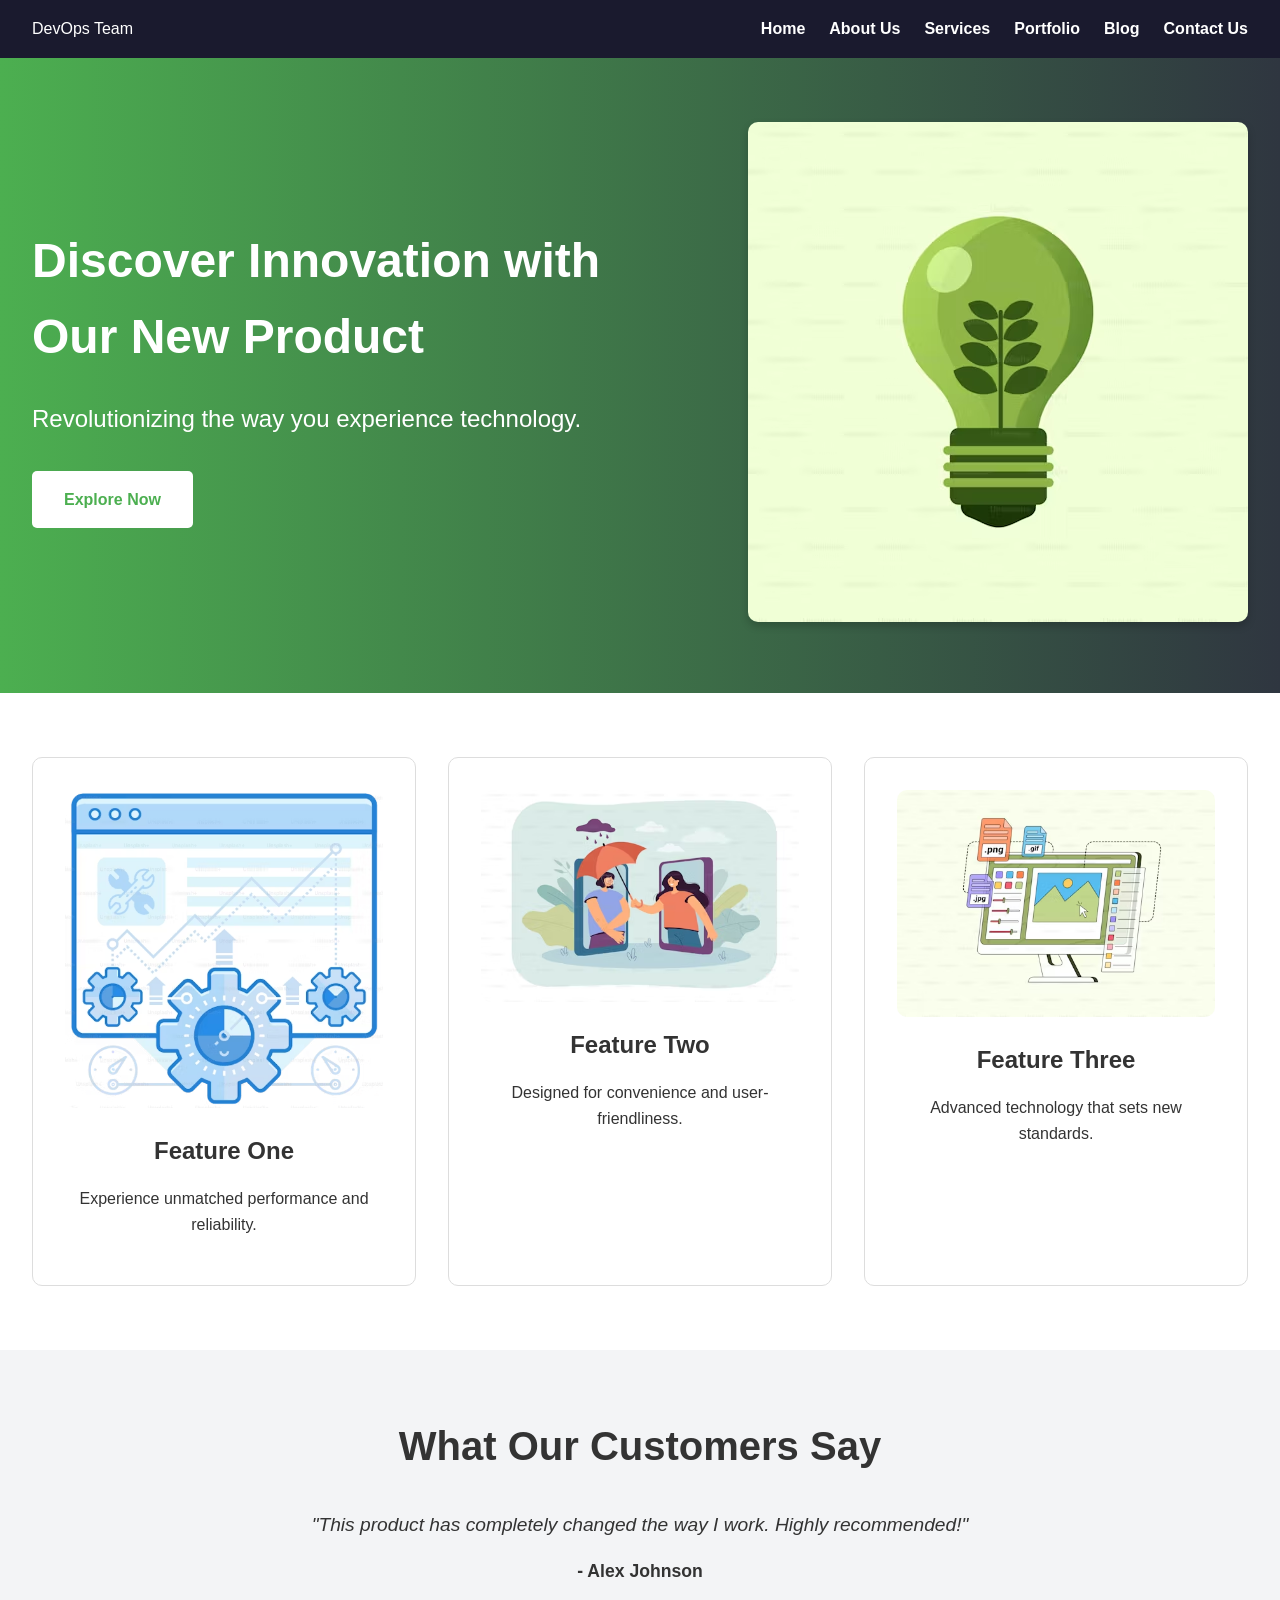
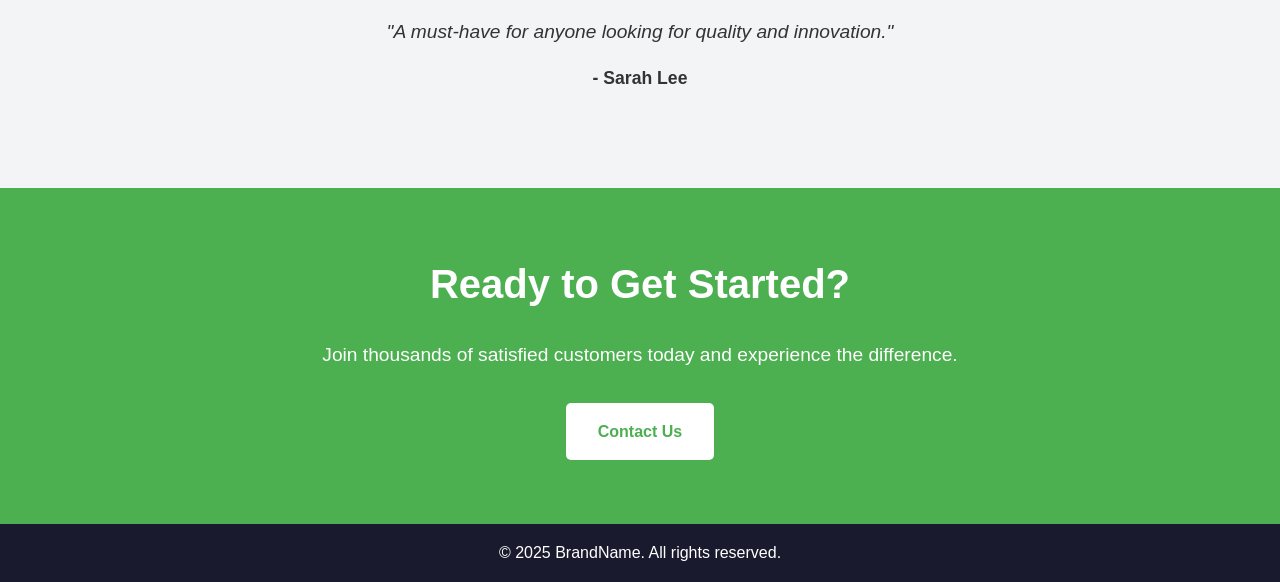
==== src/index.html @ 612efc56 "changes" ====
<!DOCTYPE html>
<html lang="en">
<head>
    <meta charset="UTF-8">
    <meta name="viewport" content="width=device-width, initial-scale=1.0">
    <title>Home | New Product</title>
    <link rel="stylesheet" href="../styles/index.css">
  
</head>
<body>
    <header class="header">
        <nav class="navbar">
            <div class="logo">DevOps Team</div>
            <ul class="nav-links">
                <li><a href="index.html">Home</a></li>
                <li><a href="">About Us</a></li>
                <li><a href="">Services</a></li>
                <li><a href="">Portfolio</a></li>
                <li><a href="">Blog</a></li>
                <li><a href="">Contact Us</a></li>
            </ul>
        </nav>
    </header>

    <main>
        <section class="hero">
            <div class="hero-content">
                <h1>Discover Innovation with Our New Product</h1>
                <p>Revolutionizing the way you experience technology.</p>
                <a href="" class="cta-button">Explore Now</a>
            </div>
            <div class="hero-image">
                <img src="../assets/hero-image.avif" alt="Innovative Product">
            </div>
        </section>

        <section class="features">
            <div class="feature">
                <img src="../assets/feature1.avif" alt="Feature 1">
                <h3>Feature One</h3>
                <p>Experience unmatched performance and reliability.</p>
            </div>
            <div class="feature">
                <img src="../assets/feature2.avif" alt="Feature 2">
                <h3>Feature Two</h3>
                <p>Designed for convenience and user-friendliness.</p>
            </div>
            <div class="feature">
                <img src="../assets/feature3.avif" alt="Feature 3">
                <h3>Feature Three</h3>
                <p>Advanced technology that sets new standards.</p>
            </div>
        </section>

        <section class="testimonials">
            <h2>What Our Customers Say</h2>
            <div class="testimonial">
                <p>"This product has completely changed the way I work. Highly recommended!"</p>
                <h4>- Alex Johnson</h4>
            </div>
            <div class="testimonial">
                <p>"A must-have for anyone looking for quality and innovation."</p>
                <h4>- Sarah Lee</h4>
            </div>
        </section>

        <section class="cta-section">
            <h2>Ready to Get Started?</h2>
            <p>Join thousands of satisfied customers today and experience the difference.</p>
            <a href="" class="cta-button">Contact Us</a>
        </section>
    </main>

    <footer class="footer">
        <p>&copy; 2025 BrandName. All rights reserved.</p>
    </footer>
</body>
</html>
---- styles/index.css ----
/* General Reset */ 
        body {
            margin: 0;
            font-family: poppins, sans-serif;
            line-height: 1.6;
            color: #333;
            background-color: #f9f9f9;
        }
        
        h1, h2, h3, h4 {
            margin: 0;
        }
        
        /* Header */
        .header {
            background-color: #1a1a2e;
            color: #fff;
            padding: 1rem 2rem;
            position: sticky;
            top: 0;
            z-index: 1000;
        }
        
        .navbar {
            display: flex;
            justify-content: space-between;
            align-items: center;
        }
        
        .nav-links {
            list-style: none;
            display: flex;
            gap: 1.5rem;
            margin: 0;
            padding: 0;
        }
        
        .nav-links a {
            color: #fff;
            text-decoration: none;
            font-weight: bold;
            transition: color 0.3s ease;
        }
        
        .nav-links a:hover {
            color: #4caf50;
        }
        
        /* Hero Section */
        .hero {
            display: flex;
            align-items: center;
            justify-content: space-between;
            padding: 4rem 2rem;
            background: linear-gradient(to right, #4caf50, #2f3640);
            color: #fff;
        }
        
        .hero-content {
            max-width: 50%;
        }
        
        .hero-content h1 {
            font-size: 3rem;
            margin-bottom: 1rem;
        }
        
        .hero-content p {
            font-size: 1.5rem;
            margin-bottom: 2rem;
        }
        
        .cta-button {
            display: inline-block;
            padding: 1rem 2rem;
            background-color: #fff;
            color: #4caf50;
            text-decoration: none;
            border-radius: 5px;
            font-weight: bold;
            transition: background-color 0.3s ease;
        }
        
        .cta-button:hover {
            background-color: #ddd;
        }
        
        .hero-image img {
            max-width: 100%;
            border-radius: 10px;
            box-shadow: 0 4px 8px rgba(0, 0, 0, 0.2);
        }
        
        /* Features Section */
        .features {
            display: grid;
            grid-template-columns: repeat(auto-fit, minmax(300px, 1fr));
            gap: 2rem;
            padding: 4rem 2rem;
            background-color: #fff;
        }
        
        .feature {
            text-align: center;
            padding: 2rem;
            border: 1px solid #ddd;
            border-radius: 10px;
            transition: transform 0.3s ease, box-shadow 0.3s ease;
        }
        
        .feature:hover {
            transform: translateY(-5px);
            box-shadow: 0 4px 12px rgba(0, 0, 0, 0.2);
        }
        
        .feature img {
            width: 100%;
            border-radius: 10px;
            margin-bottom: 1rem;
        }
        
        .feature h3 {
            font-size: 1.5rem;
            margin-bottom: 0.5rem;
        }
        
        /* Testimonials Section */
        .testimonials {
            background-color: #f3f4f6;
            padding: 4rem 2rem;
            text-align: center;
        }
        
        .testimonials h2 {
            font-size: 2.5rem;
            margin-bottom: 2rem;
        }
        
        .testimonial {
            margin-bottom: 2rem;
        }
        
        .testimonial p {
            font-size: 1.2rem;
            font-style: italic;
            margin-bottom: 1rem;
        }
        
        .testimonial h4 {
            font-size: 1.1rem;
            font-weight: bold;
        }
        
        /* Call-to-Action Section */
        .cta-section {
            text-align: center;
            padding: 4rem 2rem;
            background-color: #4caf50;
            color: #fff;
        }
        
        .cta-section h2 {
            font-size: 2.5rem;
            margin-bottom: 1.5rem;
        }
        
        .cta-section p {
            font-size: 1.2rem;
            margin-bottom: 2rem;
        }
        
        .cta-section .cta-button {
            background-color: #fff;
            color: #4caf50;
        }
        
        .cta-section .cta-button:hover {
            background-color: #ddd;
        }
        
        /* Footer */
        .footer {
            background-color: #1a1a2e;
            color: #fff;
            text-align: center;
            padding: 1rem 0;
        }
        
        .footer p {
            margin: 0;
        }
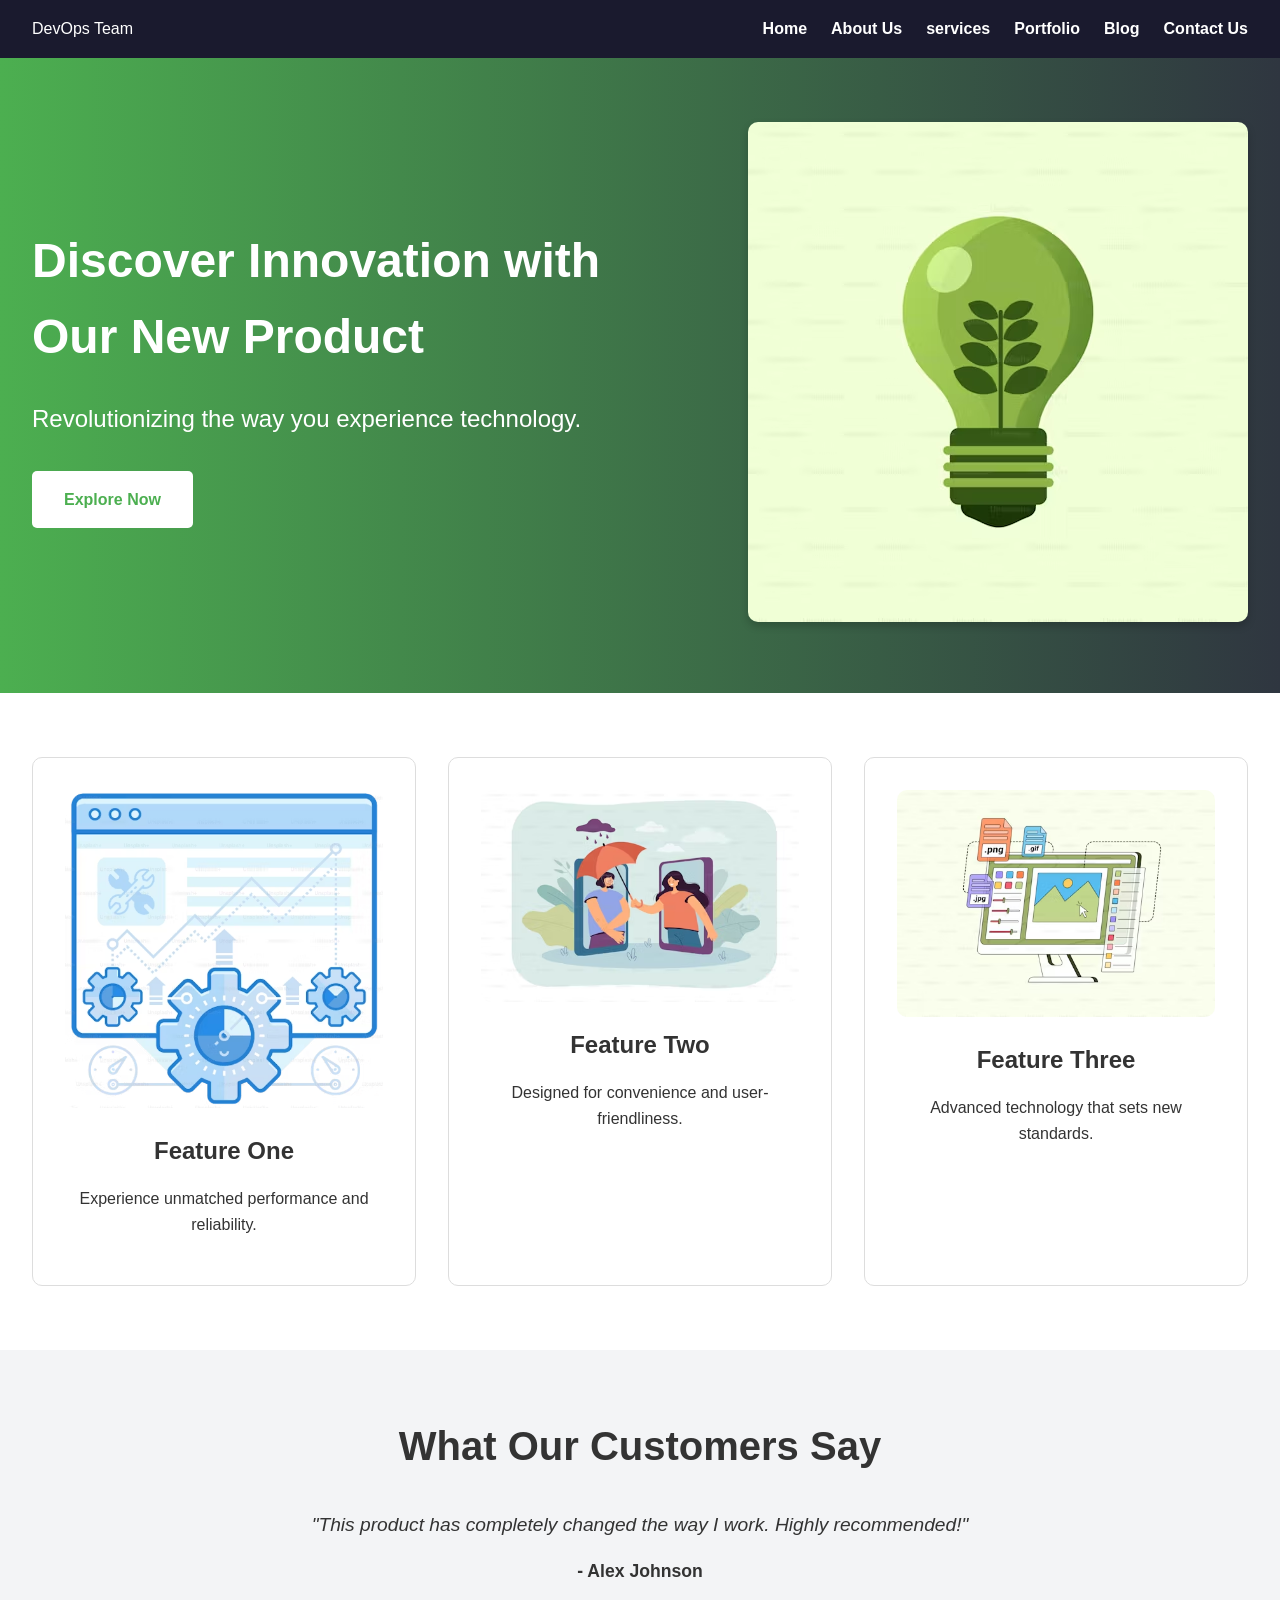
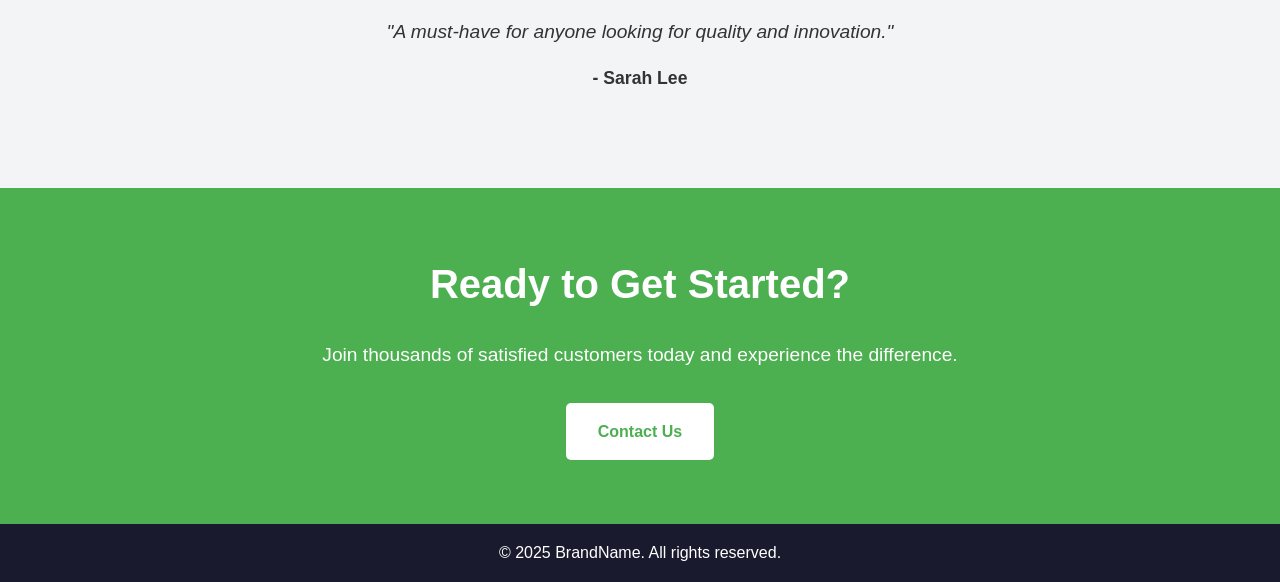
==== commit c1993224: "services" ====
--- a/src/index.html
+++ b/src/index.html
@@ -13,8 +13,8 @@
             <div class="logo">DevOps Team</div>
             <ul class="nav-links">
                 <li><a href="index.html">Home</a></li>
-                <li><a href="">About Us</a></li>
-                <li><a href="">Services</a></li>
+                <li><a href="about_us.html">About Us</a></li>
+                <li><a href="servies.html">services</a></li>
                 <li><a href="">Portfolio</a></li>
                 <li><a href="">Blog</a></li>
                 <li><a href="">Contact Us</a></li>
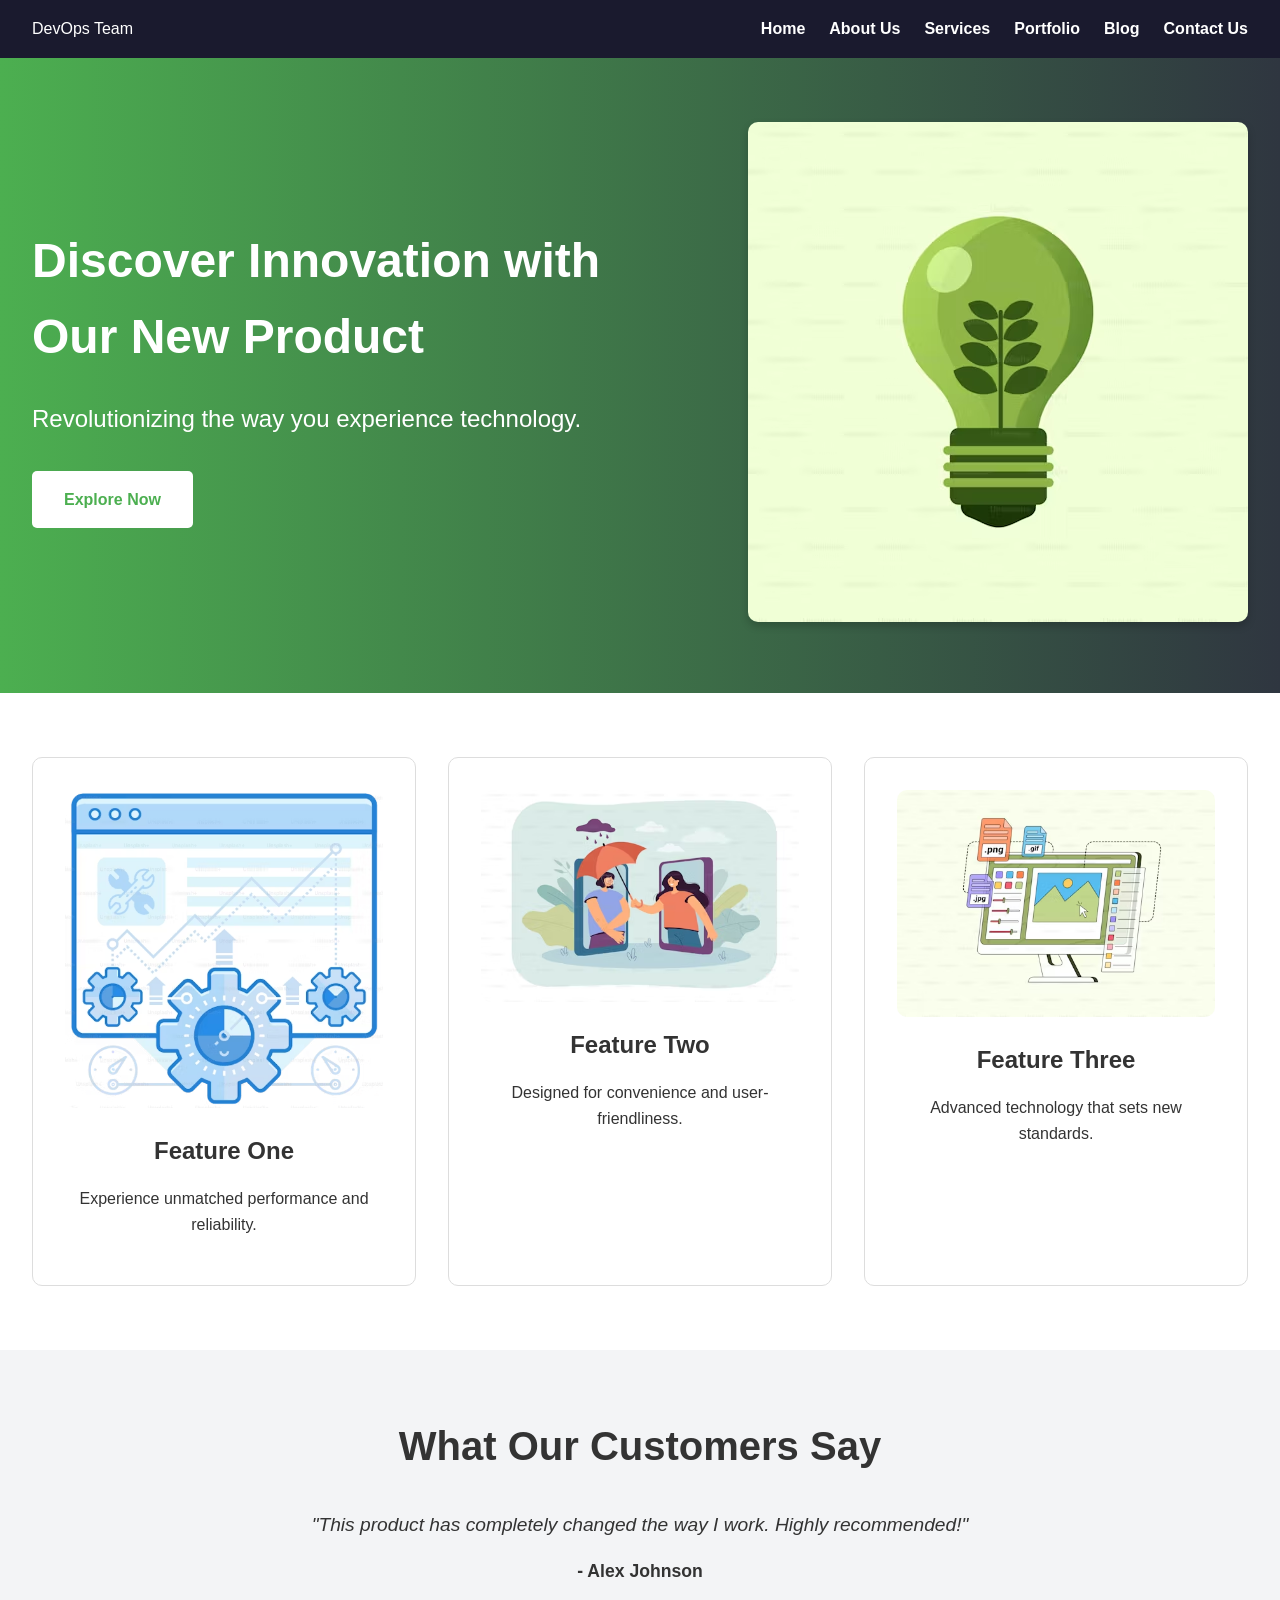
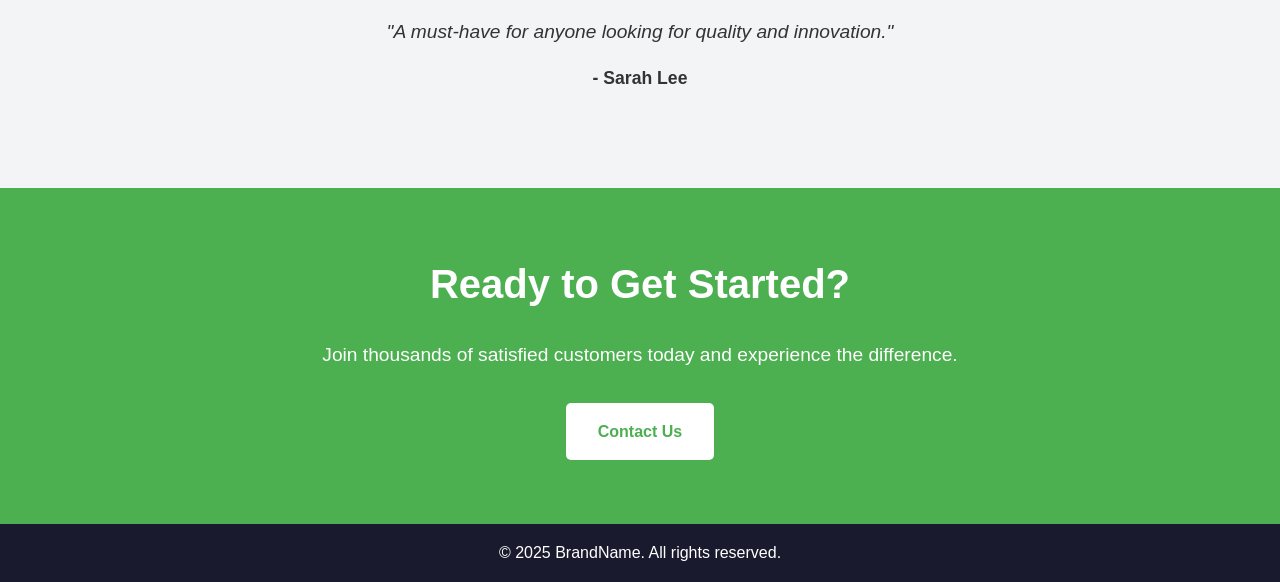
==== commit f4193a86: "Merge pull request #5 from SayyamAhmed111/feature/aboutus homepage" ====
--- a/src/index.html
+++ b/src/index.html
@@ -14,7 +14,7 @@
             <ul class="nav-links">
                 <li><a href="index.html">Home</a></li>
                 <li><a href="about_us.html">About Us</a></li>
-                <li><a href="servies.html">services</a></li>
+                <li><a href="">Services</a></li>
                 <li><a href="">Portfolio</a></li>
                 <li><a href="">Blog</a></li>
                 <li><a href="">Contact Us</a></li>
